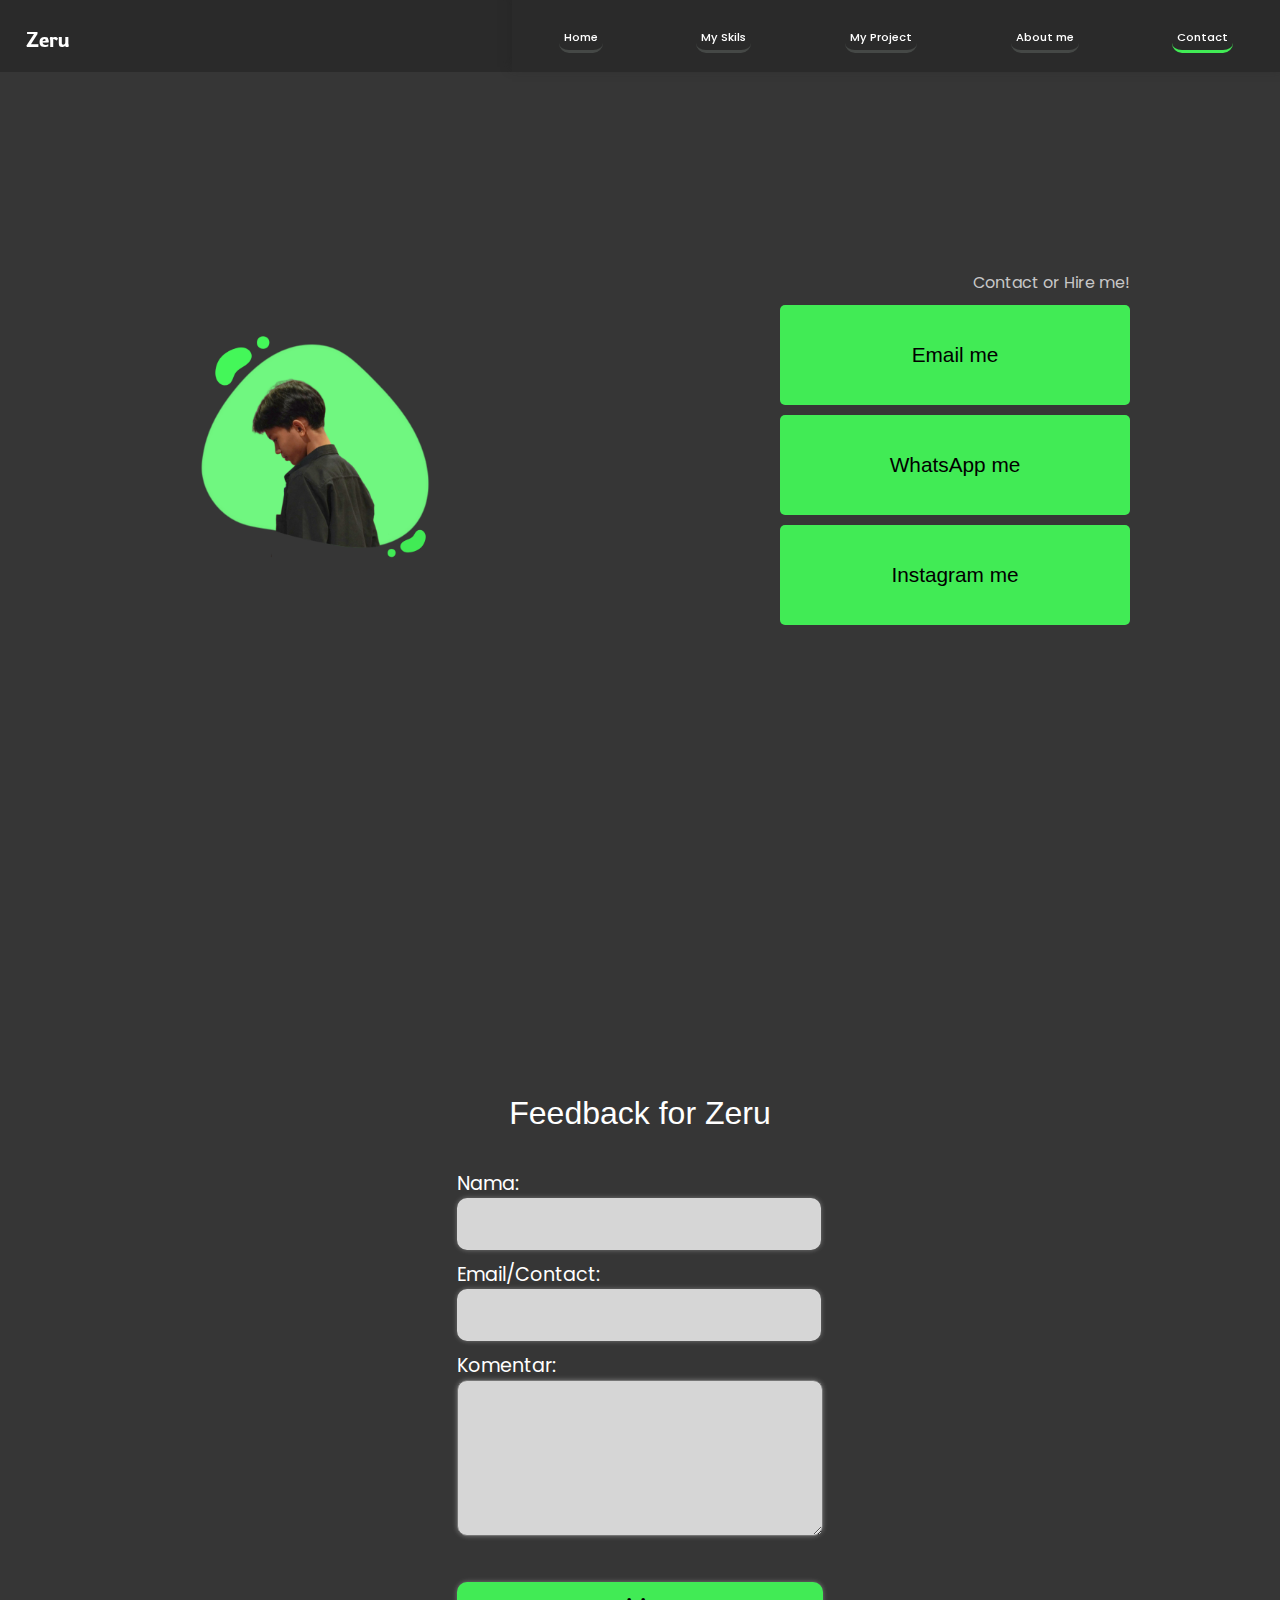
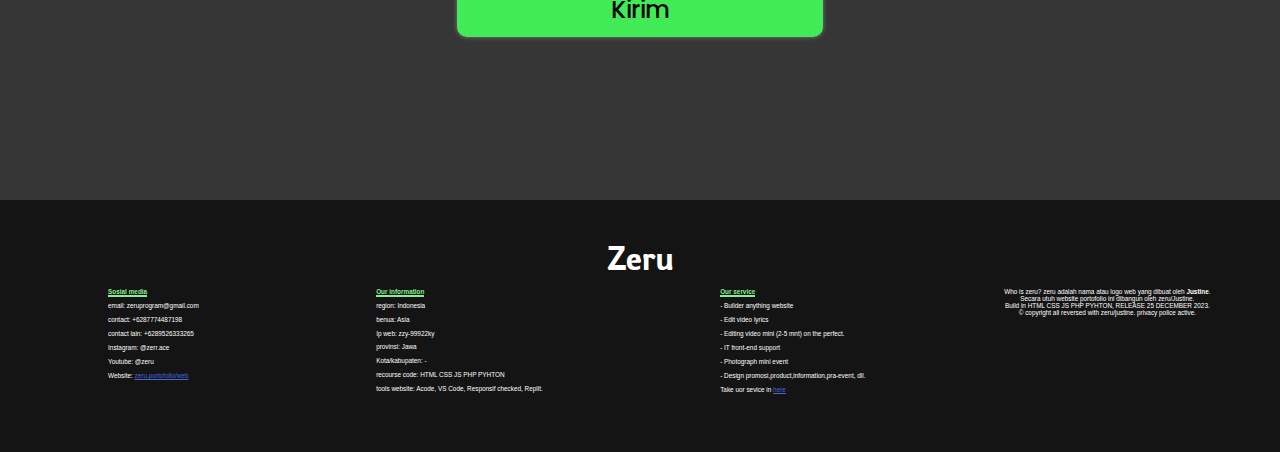
==== contact/index.html @ 436d74b7 "Add files via upload" ====
<!doctype html>
<html>
    <head>
        <meta charset="UTF-8" />
        <meta http-equiv="content-type" content="text/html; charset=utf-8" />
        <meta name="viewport" content="width=device-width, initial-scale=1.0" />
        <title>Zeru portofolio</title>
        <link rel="stylesheet" href="style.css" type="text/css" media="all" />
    </head>
    <body>
        <nav class="navbar">
            <div class="menu-icon" onclick="nav()">
                <div class="bar"></div>
                <div class="bar"></div>
                <div class="bar"></div>
            </div>
            <div class="logox">
                <label class="logo">Zeru</label>
            </div>
            <ul class="nav-links">
                <b id="closeNav">X</b>
                <img class="logo-nav" src="logo-nav.png" alt="logo" />
                <li><a class="a-linkNav" href="/home">Home</a></li>
                <li>
                    <a class="a-linkNav" href="/skils">My Skils</a>
                </li>
                <li><a class="a-linkNav" href="/project">My Project</a></li>
                <li><a class="a-linkNav" href="/about">About me</a></li>
                <li><a class="a-linkNav activeNav" href="/contact">Contact</a></li>
            </ul>
        </nav>

        <div class="content">
            <div class="opening">
                <label class="judul">
                    <img class="logo-img" src="logo.png" alt="" />
                </label>
                <p class="desk-judul">
                    Contact or Hire me!
                    <button
                        class="btn-c"
                        onclick="window.location.href = 'mailto:zeruprogram@gmail.com?subject=HireYou'"
                    >
                        Email me
                    </button>
                    <button
                        class="btn-c"
                        onclick="window.location.href = 'https://wa.me/6289526333265'"
                    >
                        WhatsApp me
                    </button>
                    <button
                        class="btn-c"
                        onclick="window.location.href = 'https://www.instagram.com/zerr.ace?r'"
                    >
                        Instagram me
                    </button>
                </p>
            </div>
            <div class="isi1">
                <form
                    action="https://submit.jotform.com/submit/233621189627057"
                    method="post"
                >
                    <input
                        type="hidden"
                        name="formID"
                        value="233621189627057"
                    /><input type="hidden" id="JWTContainer" value="" /><input
                        type="hidden"
                        id="cardinalOrderNumber"
                        value=""
                    />
                    <input
                        type="hidden"
                        id="jsExecutionTracker"
                        name="jsExecutionTracker"
                        value="build-date-1703838650348"
                    /><input
                        type="hidden"
                        id="submitSource"
                        name="submitSource"
                        value="unknown"
                    /><input
                        type="hidden"
                        id="buildDate"
                        name="buildDate"
                        value="1703838650348"
                    />
                     <p class="txt-form">Feedback for Zeru</p>

                    <label name="email" for="input3" id="label_3">Nama:</label>
                    <input type="text" id="input_3" name="q3_nama" />

                    <label name="email" for="input4" id="label_4"
                        >Email/Contact:</label
                    >
                    <input type="email & text" id="input_4" name="q4_email" />

                    <label name="komentar" for="input5" id="label_5"
                        >Komentar:</label
                    >
                    <textarea type="text" id="input_5" name="q5_komentar">
                    </textarea>

                    <button class="btn-submit" type="submit">Kirim</button>
                </form>
            </div>
            <div class="footer">
                <label class="logo-ft">Zeru</label>
                <br />
                <br />
                <div class="left-ft1">
                    <b
                        style="
                            color: #84f091;
                            font-weight: 800;
                            border-bottom: 2px solid #84f091;
                        "
                        >Sosial media</b
                    >
                    <br />
                    <br />
                    email: zeruprogram@gmail.com
                    <br />
                    <br />
                    contact: +6287774487198
                    <br />
                    <br />
                    contact lain: +6289526333265
                    <br />
                    <br />
                    Instagram: @zerr.ace
                    <br />
                    <br />
                    Youtube: @zeru
                    <br />
                    <br />
                    Website: <a href="#">zeru.portofolio/web</a>
                    <br />
                    <br />
                </div>
                <br />
                <div class="left-ft2">
                    <b
                        style="
                            color: #84f091;
                            font-weight: 800;
                            border-bottom: 2px solid #84f091;
                        "
                        >Our information</b
                    >
                    <br />
                    <br />
                    region: Indonesia
                    <br />
                    <br />
                    benua: Asia
                    <p id="ipWeb">Ip web: zzy-99922ky</p>
                    provinsi: Jawa
                    <br />
                    <br />
                    Kota/kabupaten: -
                    <br />
                    <br />
                    recourse code: HTML CSS JS PHP PYHTON
                    <br />
                    <br />
                    tools website: Acode, VS Code, Responsif checked, Replit.
                    <br />
                    <br />
                </div>
                <br />
                <div class="left-ft2">
                    <b
                        style="
                            color: #84f091;
                            font-weight: 800;
                            border-bottom: 2px solid #84f091;
                        "
                        >Our service</b
                    >
                    <br />
                    <br />
                    - Builder anything website
                    <br />
                    <br />
                    - Edit video lyrics

                    <br />
                    <br />

                    - Editing video mini (2-5 mnt) on the perfect.
                    <br />
                    <br />
                    - IT front-end support
                    <br />
                    <br />
                    - Photograph mini event
                    <br />
                    <br />
                    - Design promosi,product,information,pra-event, dll.
                    <br />
                    <br />
                    Take uor sevice in
                    <a
                        href="https://wa.me/6287774487198?text=Hi%20Justine!%20I'am%20...%0D%0AAku%20ingin%20memesan%20layanan%20yang%20tersedia%20di%20website%portofoliomu%20%0D%0ASaya%ingin%20memesan%20..(type%20your%20message%20in%20here)"
                        >here</a
                    >
                    <br />
                    <br />
                </div>
                <div class="center-ft">
                    Who is zeru? zeru adalah nama atau logo web yang dibuat oleh
                    <b>Justine</b>.<br />Secara utuh website portofolio ini
                    dibangun oleh zeru/Justine.<br />
                    Build in HTML CSS JS PHP PYHTON, RELEASE 25 DECEMBER 2023.
                    <br />
                    © copyright all reversed with zeru/justine. privacy police
                    active.
                    <br />
                    <br />
                    <p id="waktu"></p>
                </div>
            </div>
        </div>

        <script type="text/javascript" charset="utf-8">
            console.log("© copyright zeru");

            //sistem navigasi
            const barOn = document.querySelector(".bar");
            const barOf = document.getElementById("closeNav");
            const navIsi = document.querySelector(".nav-links");
            const navIsiA = document.querySelector(".a-linkNav");
            barOn.addEventListener("click", () => {
                navIsi.classList.add("active");
                barOf.style.display = "flex";
            });
            barOf.addEventListener("click", () => {
                barOf.style.transition = ".6s";
                barOf.style.marginTop = "20%";

                setTimeout(function () {
                    barOf.style.fontSize = "3em";
                    barOf.style.textShadow = "3px 3px 3px red";
                    barOf.style.background = "#2a2a2a";
                    barOf.style.height = "100%";
                    barOf.style.width = "100%";
                    barOf.style.zIndex = "3";
                }, 600);
                setTimeout(function () {
                    navIsi.classList.remove("active");
                    barOf.style.display = "none";
                }, 1500);
            });
            function nav() {
                navIsi.classList.add("active");
                barOf.style.display = "flex";
                barOf.style.fontSize = "1em";
                barOf.style.background = "#2a2a2a";
                barOf.style.height = "1px";
                barOf.style.width = "1px";
                barOf.style.marginTop = "5px";
                barOf.style.marginLeft = "5px";
                barOf.style.textShadow = "0 0 10px white";
                barOf.style.paddingLeft = "5%";
            }

            // sistem waktu
            function getNamaBulan(index) {
                const namaBulan = [
                    "Januari",
                    "Februari",
                    "Maret",
                    "April",
                    "Mei",
                    "Juni",
                    "Juli",
                    "Agustus",
                    "September",
                    "Oktober",
                    "November",
                    "Des"
                ];
                return namaBulan[index];
            }

            function getNamaHari(index) {
                const namaHari = [
                    "Minggu",
                    "Senin",
                    "Selasa",
                    "Rabu",
                    "Kamis",
                    "Jumat",
                    "Sabtu"
                ];
                return namaHari[index];
            }
            function updateWaktu() {
                var sekarang = new Date();

                var hari = getNamaHari(sekarang.getDay());
                var bulan = getNamaBulan(sekarang.getMonth());
                var tahun = sekarang.getFullYear();
                var jam = sekarang.getHours();
                var menit = sekarang.getMinutes();
                var detik = sekarang.getSeconds(+1);

                document.getElementById(
                    "waktu"
                ).innerHTML = `${hari}, ${sekarang.getDate()} ${bulan} ${tahun}<br>${jam} : ${menit} : ${detik}`;
            }

            setInterval(updateWaktu, 1000);

            //sistem ip web
            var ip = [
                "kz-wwwbp4-0009899",
                "kz-wwwJxJy8-0998111",
                "xy-wwwBPX0-91777222",
                "jz-wwwbnBp2-11199999",
                "er-00000-00000"
            ];
            function changeRandomIp() {
                const IpTxt = document.getElementById("ipWeb");
                const randomIp = ip[Math.floor(Math.random() * ip.length)];
                IpTxt.innerHTML = `Ip web: ${randomIp}`;
            }
            setInterval(changeRandomIp, 3000);
        </script>
    </body>
</html>
---- contact/style.css ----
@import url('https://fonts.googleapis.com/css2?family=Aclonica&family=Amatic+SC:wght@400;700&family=Bitter:ital,wght@0,300;0,600;1,400&family=Black+Ops+One&family=Bungee+Shade&family=Exo+2&family=Gloria+Hallelujah&family=Indie+Flower&family=Kanit:ital,wght@0,400;0,600;1,100&family=Lato:ital,wght@0,300;1,300;1,700;1,900&family=Monoton&family=Nunito:wght@200;700;900&family=Permanent+Marker&family=Pixelify+Sans:wght@500&family=Press+Start+2P&family=Rowdies:wght@300&family=Rubik+Moonrocks&display=swap');
@import url("https://fonts.googleapis.com/css2?family=Poppins:wght@300;400;500;600&display=swap");
@import url("https://fonts.googleapis.com/css?family=Poppins:100,200,300,400,500,600,700,800,900");

body {
  margin: 0;
  font-family: Arial, sans-serif;
  user-select: none;
  background: #363636;
}

a {
  color: #4668da;
}

.navbar {
  position: fixed;
  top: 0;
  left: 0;
  width: 100%;
  height: 8%;
  background: #2a2a2a;
  margin-top: 0;
  justify-content: space-between;
  z-index: 999;
}

.nav-links {
  display: none;
  justify-content: center;
  align-items: center;
  z-index: 999;
  box-shadow: 0 -5px 10px #222222a6;
}

.nav-links li {
  list-style: none;
}

.logo {
  display: flex;
  justify-content: center;
  align-items: center;
  position: fixed;
  left: 0;
  top: 0;
  padding-left: 10px;
  float: left;
  color: white;
  font-weight: 100;
  font-family: "Rowdies", Sans-Serif;
  margin-top: 4%;
  margin-left: 2%;
}

.logox {
  display: flex;
  justify-content: center;
  align-items: center;
}

.logo-nav {}

.menu-icon:active {
  transform: scale(.9);
  transition: .4s;
}

.menu-icon {
  display: flex;
  justify-content: center;
  align-items: center;
  flex-direction: column;
  float: right;
  text-align: center;
  padding-top: 4%;
  padding-right: 4%;
}

.a-linkNav:active {
  transform: scale(.9);
  border-bottom: 2px solid #41eb55;
  transition: .4s;
}

.bar {
  margin: 2px;
  width: 20px;
  background: white;
  height: 2px;
}

#waktu {
  text-align: center;
  color: #c7c7c7;
  border-radius: 2px;
  font-family: "Poppins", Sans-Serif;
  background: transparent;
  padding: 3px 5px;
}

#closeNav:active {
  transform: scale(.9);
  transition: .4s;
}

#closeNav {
  justify-content: center;
  transition: .4s;
  display: none;
  position: absolute;
  top: 0;
  left: 0;
  color: white;
  padding: 20px;
  animation: pudar 2s ease;
}

@keyframes pudar {
  from {
    opacity: 0;
  }
  
  to {
    opacity: 1;
  }
}

.content {
  display: flex;
  flex-direction: column;
  justify-content: center;
  align-items: center;
  text-align: center;
}

.opening {
  display: flex;
  align-items: center;
  flex-direction: row;
  justify-content: space-around;
  width: 100%;
  height: 100vh;
  color: white;
  background: #363636;
}

@keyframes fadeIN {
  from {
    opacity: 0;
    padding-top: 30%;
  }
  
  to {
    opacity: 1;
    padding-top: 3px;
  }
}

.isi1 {
  display: flex;
  justify-content: center;
  align-items: center;
  flex-direction: column;
  width: 100%;
  height: 100vh;
  color: white;
  background: #363636;
  padding: 0;
  margin: 0;
}

.footer {
  display: flex;
  flex-direction: column;
  padding-top: 5%;
  width: 100%;
  height: 50vh;
  color: white;
  background: #141414;
}

.logo-ft {
  font-weight: 100;
  font-family: "Rowdies", Sans-Serif;
}

.left-ft1 {
  text-align: left;
  padding-left: 10px;
  font-size: .6em;
}

.center-ft {
  text-align: center;
  margin-top: 10%;
  font-size: .7em;
}

.left-ft2 {
  text-align: left;
  padding-left: 10px;
  font-size: .6em;
}




.judul {
  color: #41eb55;
  animation: fadeIN 3s ease;
  font-weight: 1000;
}

.desk-judul {
  color: #c7c7c7;
  padding: 5px 30px;
  animation: fadeIN 3s ease;
  text-align: center;
  margin: 0;
  font-family: "Poppins", Sans-Serif;
  display: flex;
  flex-direction: column;
  gap: 10px;
}

.btn-c:active {
  transform: scale(.95);
  transition: .4s;
}

.btn-c {
  transition: .4s;
  border: none;
  width: 150px;
  height: 50px;
  font-weight: 400;
  background: #41eb55;
  border-radius: 5px;
}

.isi1 form {
  display: flex;
  justify-content: center;
  align-items: left;
  flex-direction: column;
  text-align: left;
  
  animation: fadeIN 3s ease;
}

#label_4,
#label_3,
#label_5 {
  text-align: left;
  font-weight: 400;
  font-family: "Poppins", Sans-Serif;
}

#input_5 {
  width: 40vh;
  height: 100px;
  margin-bottom: 10px;
  background: rgba(255, 255, 255, .8);
  border-radius: 10px;
  box-shadow: 0 0 5px rgba(225, 225, 225, .4);
}

#input_3,
#input_4 {
  width: 40vh;
  height: 30px;
  border: none;
  border-radius: 10px;
  background: rgba(255, 255, 255, .8);
  margin-bottom: 10px;
  box-shadow: 0 0 5px rgba(225, 225, 225, .4);
}

.btn-submit:active {
  transform: scale(.95);
  transition: .4s;
}

.btn-submit {
  transition: .4s;
  background: #41eb55;
  border: none;
  border-radius: 10px;
  font-weight: 500;
  font-family: "Poppins", Sans-Serif;
  box-shadow: 0 0 5px rgba(225, 225, 225, .4);
  padding: 10px 0;
}

.txt-form {
  display: flex;
  justify-content: center;
  align-items: center;
  text-align: center;
  margin-bottom: 10%;
}

@media screen and (max-width: 368px) {
  .navbar {
    height: auto;
  }
  
  .nav-links {
    display: flex;
    background: #2a2a2a;
    width: 60%;
    height: 100%;
    margin: 0;
    position: fixed;
    top: 0;
    right: -200%;
    gap: 30px;
    flex-direction: column;
    transition: all 0.4s ease;
  }
  
  .active {
    display: flex;
    position: fixed;
    top: 0;
    right: 0;
  }
  
  .bar {
    width: 18px;
    height: 1.8px;
  }
  
  .logo-nav {
    width: 50px;
  }
  
  .logox {
    display: flex;
    justify-content: center;
    align-items: center;
    margin-top: 4%;
  }
  
  .logo-img {
    display: flex;
    justify-content: center;
    align-items: center;
    width: 100px;
    padding-left: 30px;
  }
  
  .logo {
    margin-top: 5%;
  }
  
  .menu-icon {
    display: flex;
    padding: 5%;
  }
  
  .a-linkNav {
    text-decoration: none;
    color: white;
    padding: 10px;
    border-radius: 5px;
    font-family: "Poppins", Sans-Serif;
    font-weight: 500;
    border-bottom: 2px solid #454846;
    cursor: pointer;
    font-size: .6em;
    transition: .4s;
  }
  
  
  
  .activeNav {
    border-bottom: 2px solid #41eb55;
  }
  
  .desk-judul {
    font-size: .5em;
    padding: 5px 50px;
  }
  
  .footer {
    height: auto;
    font-size: .6em;
  }
  
  .left-ft1 {
    font-size: .2em;
  }
  
  .left-ft2 {
    font-size: .2em;
  }
  
  .center-ft {
    margin-top: 0;
    margin-bottom: 5%;
  }
  
  .btn-c {
    font-size: .9em;
    width: 100px;
    height: 50px;
  }
}

@media screen and (min-width: 368px) {
  .navbar {
    height: auto;
  }
  
  .nav-links {
    display: flex;
    background: #2a2a2a;
    width: 60%;
    height: 100%;
    margin: 0;
    position: fixed;
    top: 0;
    right: -200%;
    gap: 50px;
    flex-direction: column;
    transition: all 0.4s ease;
  }
  
  .active {
    display: flex;
    position: fixed;
    top: 0;
    right: 0;
  }
  
  .logox {
    display: flex;
    justify-content: center;
    align-items: center;
    margin-top: 0;
    text-align: center;
  }
  
  .logo-img {
    width: 100px;
    padding-left: 50px;
  }
  
  .logo {
    display: flex;
    justify-content: center;
    align-items: center;
    text-align: center;
    margin: 5%;
  }
  
  .logo-nav {
    width: 100px;
  }
  
  .menu-icon {
    display: flex;
    padding: 5%;
  }
  
  #waktu {
    font-size: .7em;
  }
  
  .a-linkNav {
    text-decoration: none;
    color: white;
    padding: 10px;
    border-radius: 5px;
    font-family: "Poppins", Sans-Serif;
    font-weight: 500;
    border-bottom: 2px solid #454846;
    cursor: pointer;
    transition: .4s;
  }
  
  .activeNav {
    border-bottom: 2px solid #41eb55;
  }
  
  
  
  .judul {
    font-size: 1.3em;
  }
  
  .desk-judul {
    font-size: .6em;
    padding: 3px 50px;
    margin-bottom: 5px;
  }
  
  .footer {
    height: auto;
  }
  
  .center-ft {
    margin-top: 0;
    margin-bottom: 5%;
  }
  
  .btn-c {
    font-size: 1em;
    width: 150px;
    height: 50px;
  }
}


@media screen and (min-width: 768px) {
  .content {
    margin: 0;
    width: 100%;
  }
  
  .navbar {
    height: 4.5rem;
  }
  
  .nav-links {
    display: flex;
    flex-direction: row;
    justify-content: space-around;
    align-items: center;
    gap: 0;
    position: absolute;
    top: 0;
    right: 0;
    margin: 0;
    padding: 0;
  }
  
  .menu-icon {
    display: none;
  }
  
  .a-linkNav:active {
    border-bottom: 3px solid #41eb55;
    transition: .4s;
    
  }
  
  .a-linkNav {
    text-decoration: none;
    color: white;
    padding: 5px;
    border-radius: 10px;
    font-family: "Poppins", Sans-Serif;
    font-weight: 500;
    border-bottom: 3px solid #454846;
    cursor: pointer;
    transition: .4s;
    font-size: .8em;
  }
  
  .activeNav {
    border-bottom: 3px solid #41eb55;
  }
  
  .logox {
    position: fixed;
    left: 0;
    top: 0;
    margin-top: 0;
  }
  
  .logo-img {
    width: 230px;
  }
  
  .logo {
    display: flex;
    justify-content: center;
    align-items: center;
    text-align: center;
    font-size: 1.5em;
    margin: 2%;
  }
  
  .logo-nav {
    display: none;
  }
  
  
  
  .judul {
    font-size: 2.5em;
    padding: 0;
    margin: 0;
  }
  
  .desk-judul {
    font-size: 1.1em;
    text-align: center;
    padding-right: 0;
  }
  
  
  
  .opening {
    flex-direction: row;
    justify-content: space-around;
  }
  
  
  
  .footer {
    height: auto;
    flex-direction: row;
    justify-content: space-around;
    font-size: 1em;
    padding-top: 3%;
  }
  
  .logo-ft {
    display: flex;
    justify-content: center;
    position: absolute;
    font-size: 2em;
  }
  
  .left-ft1 {
    font-size: .4em;
    padding: 50px;
  }
  
  .left-ft2 {
    font-size: .4em;
    padding: 50px;
  }
  
  .center-ft {
    font-size: .4em;
    margin-top: 0;
    padding: 50px;
  }
  
  .btn-c {
    font-size: 1.3em;
    width: 350px;
    height: 100px;
  }
  
  .txt-form {
    font-size: 2em;
  }
  
  .btn-submit {
    font-size: 1.5em;
    margin-top: 10%;
  }
  
  #label_3,
  #label_4,
  #label_5 {
    font-size: 1.2em;
  }
  
  #input_5 {
    height: 150px;
  }
  
  #input_3,
  #input_4 {
    height: 70px;
  }
}

@media screen and (min-width: 1084px) {
  .navbar {
    height: 4.5rem;
  }
  
  .nav-links {
    display: flex;
    flex-direction: row;
    justify-content: space-around;
    align-items: center;
    gap: 0;
    position: absolute;
    top: 0;
    right: 0;
    margin: 0;
    padding: 0;
  }
  
  .menu-icon {
    display: none;
  }
  
  .a-linkNav:active {
    border-bottom: 3px solid #41eb55;
    transition: .4s;
  }
  
  .a-linkNav {
    text-decoration: none;
    color: white;
    padding: 5px;
    border-radius: 10px;
    font-family: "Poppins", Sans-Serif;
    font-weight: 500;
    border-bottom: 3px solid #454846;
    cursor: pointer;
    transition: .4s;
    font-size: .7em;
  }
  
  .activeNav {
    border-bottom: 3px solid #41eb55;
  }
  
  .logox {
    margin-top: 3%;
  }
  
  .logo-img {
    width: 230px;
  }
  
  .logo {
    text-align: center;
    padding: 0;
    margin: 2%;
    font-size: 1.3em;
  }
  
  .logo-nav {
    display: none;
  }
  
  .desk-judul {
    font-size: 1em;
    text-align: right;
    padding-right: 0;
  }
  
  
  
  .opening {
    flex-direction: row;
    justify-content: space-around;
  }
  
  
  
  .footer {
    height: auto;
    flex-direction: row;
    justify-content: space-around;
    font-size: 1em;
    padding-top: 3%;
  }
  
  .logo-ft {
    display: flex;
    justify-content: center;
    position: absolute;
    font-size: 2em;
  }
  
  .left-ft1 {
    font-size: .4em;
    padding: 50px;
  }
  
  .left-ft2 {
    font-size: .4em;
    padding: 50px;
  }
  
  .center-ft {
    font-size: .4em;
    margin-top: 0;
    padding: 50px;
  }
  
  .btn-c {
    font-size: 1.3em;
    width: 350px;
    height: 100px;
  }
  
  .txt-form {
    font-size: 2em;
  }
  
  .btn-submit {
    font-size: 1.5em;
    margin-top: 10%;
  }
  
  #label_3,
  #label_4,
  #label_5 {
    font-size: 1.2em;
  }
  
  #input_5 {
    height: 150px;
  }
  
  #input_3,
  #input_4 {
    height: 50px;
  }
}
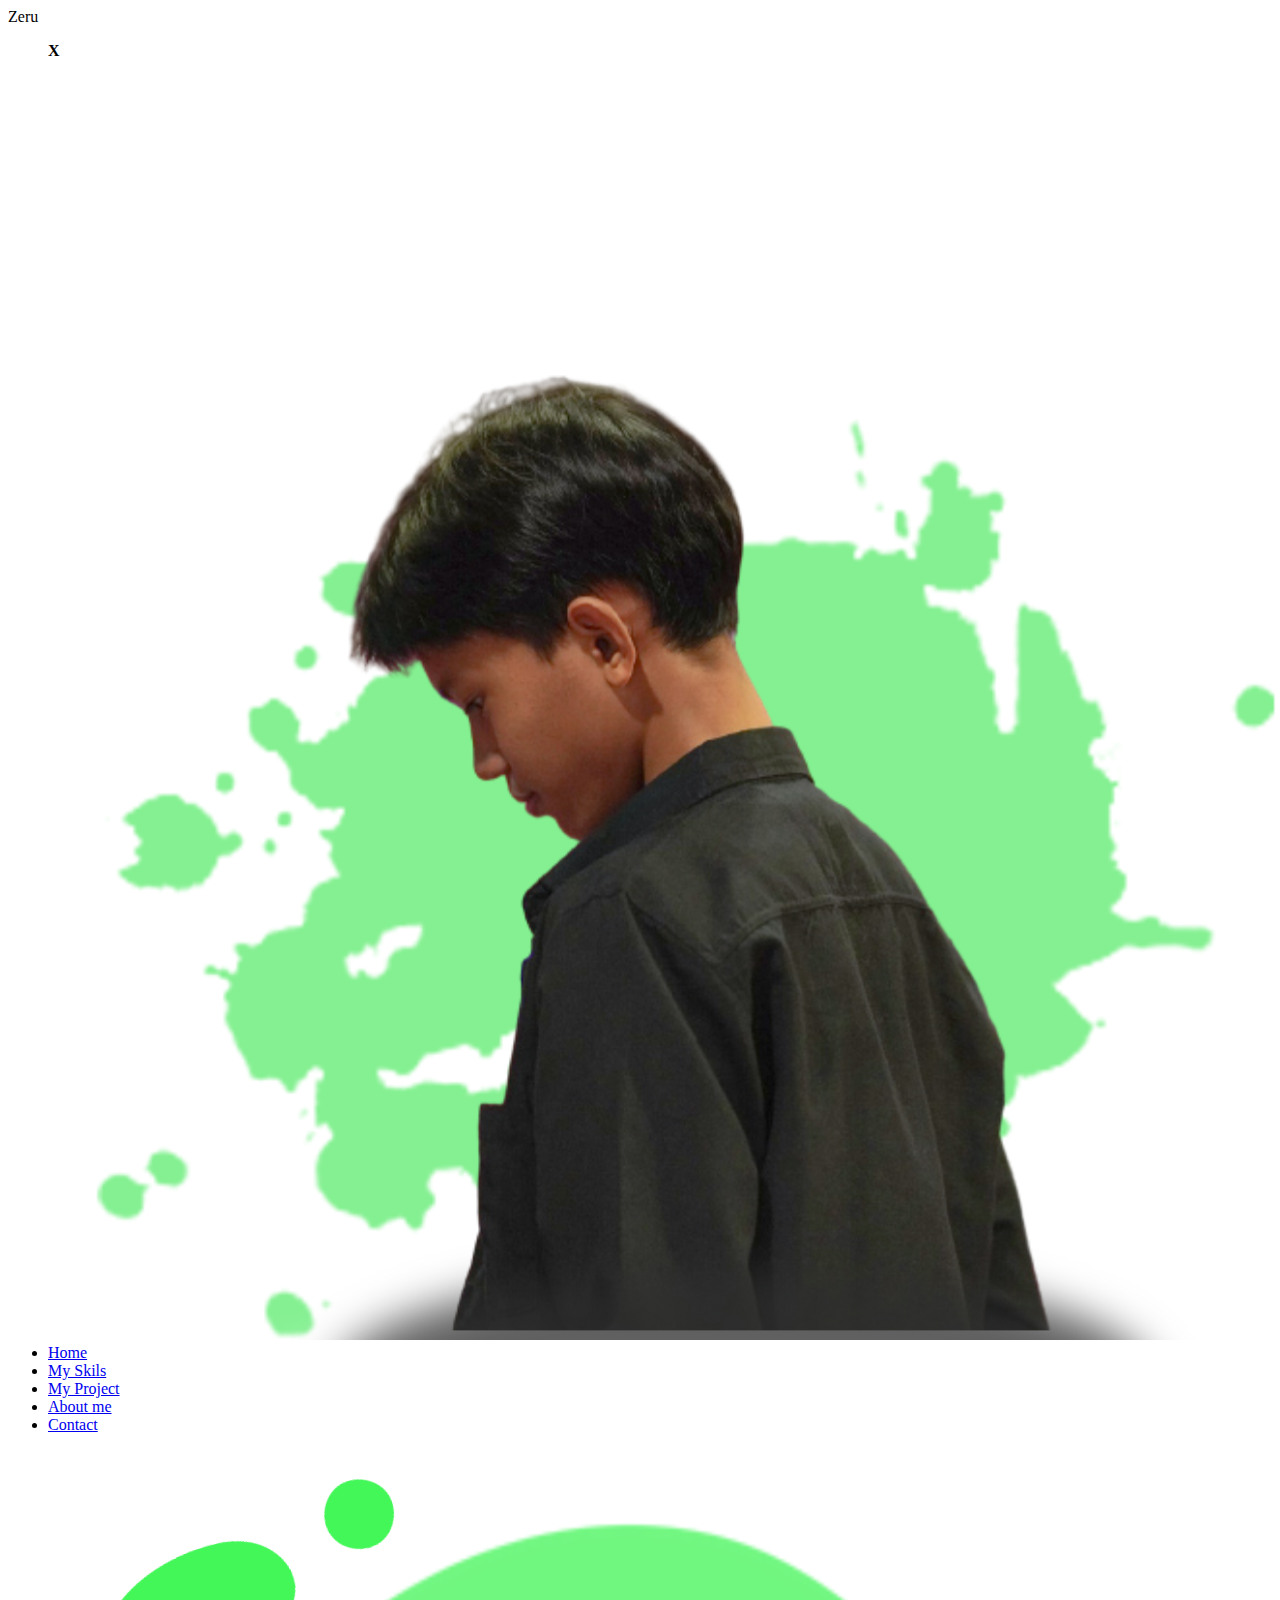
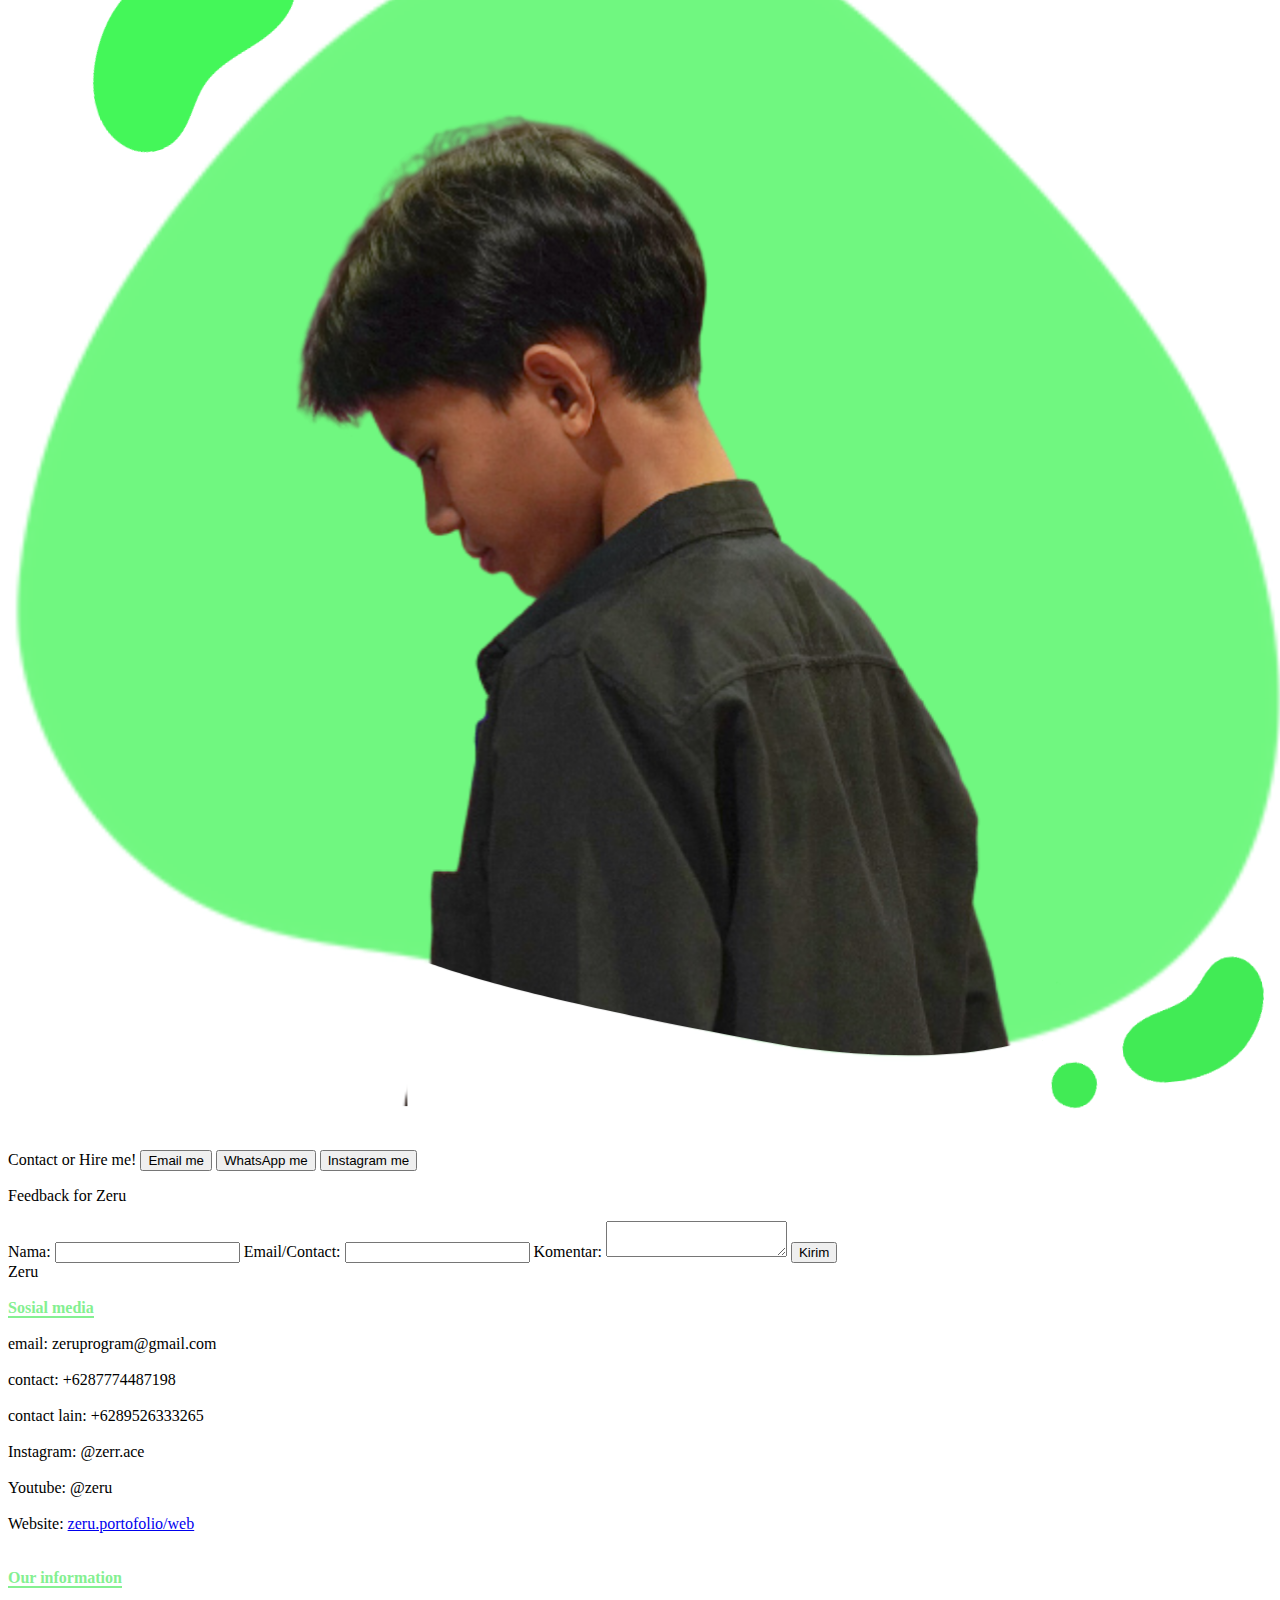
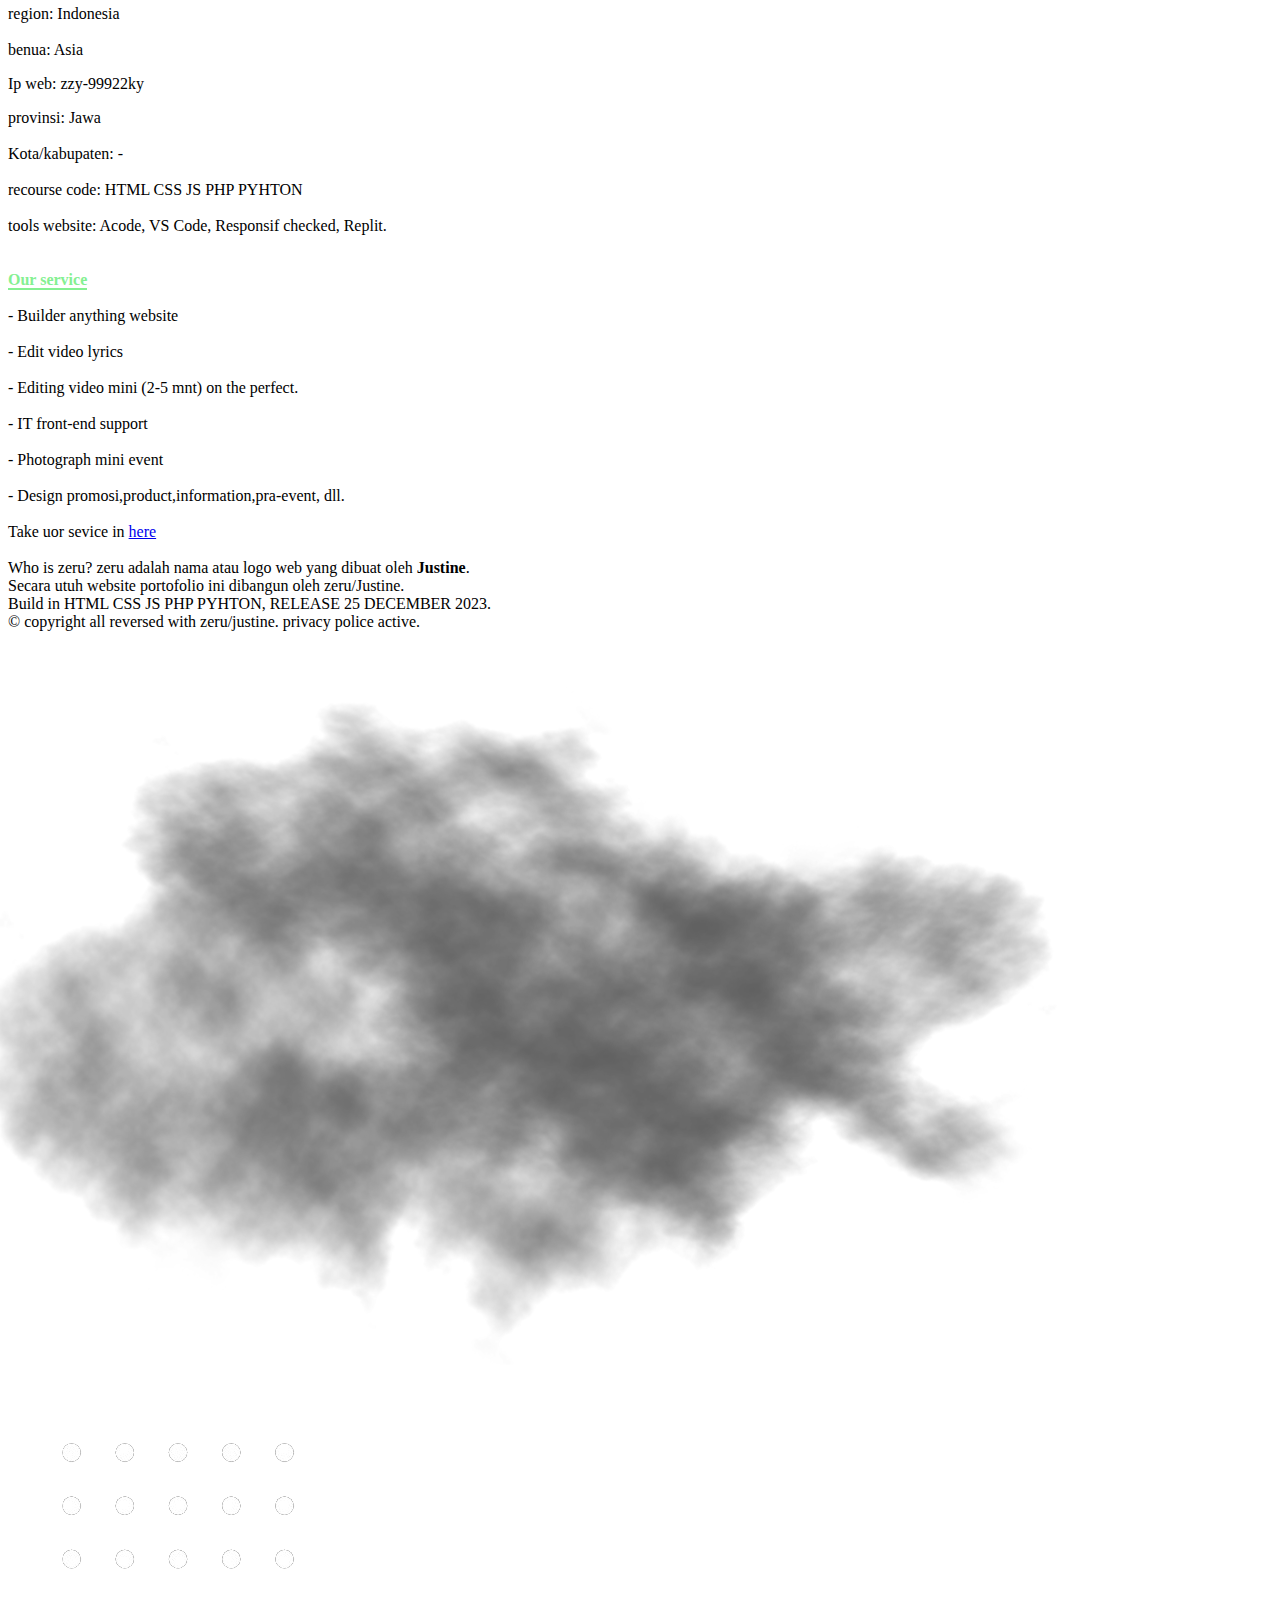
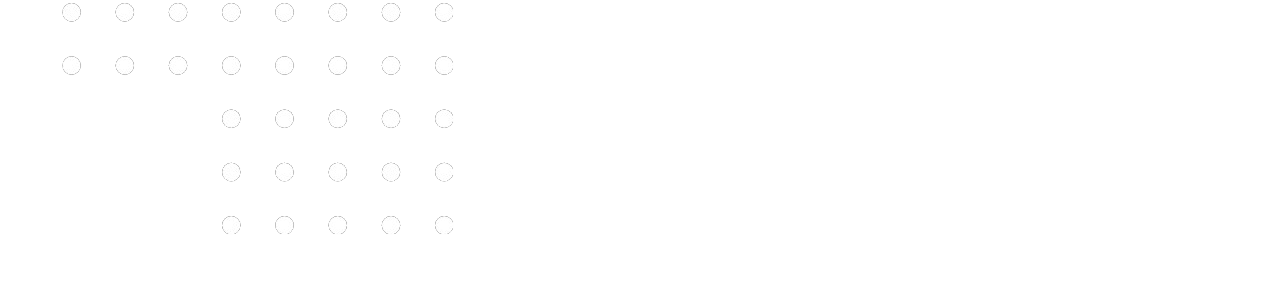
==== commit 3bc5b073: "Add files via upload" ====
--- a/contact/index.html
+++ b/contact/index.html
@@ -224,10 +224,16 @@
                 </div>
             </div>
         </div>
-
+        <img src="cloud1.png" id="awan1" alt="">
+        <img src="shufle.png" id="shufle" alt="">
         <script type="text/javascript" charset="utf-8">
             console.log("© copyright zeru");
-
+            
+            // effect mov 
+            document.addEventListener('DOMContentLoaded', function () {
+              const awan1 = document.getElementById('awan1');
+              awan1.style.transform = "translateX(-10%)";
+            })
             //sistem navigasi
             const barOn = document.querySelector(".bar");
             const barOf = document.getElementById("closeNav");
